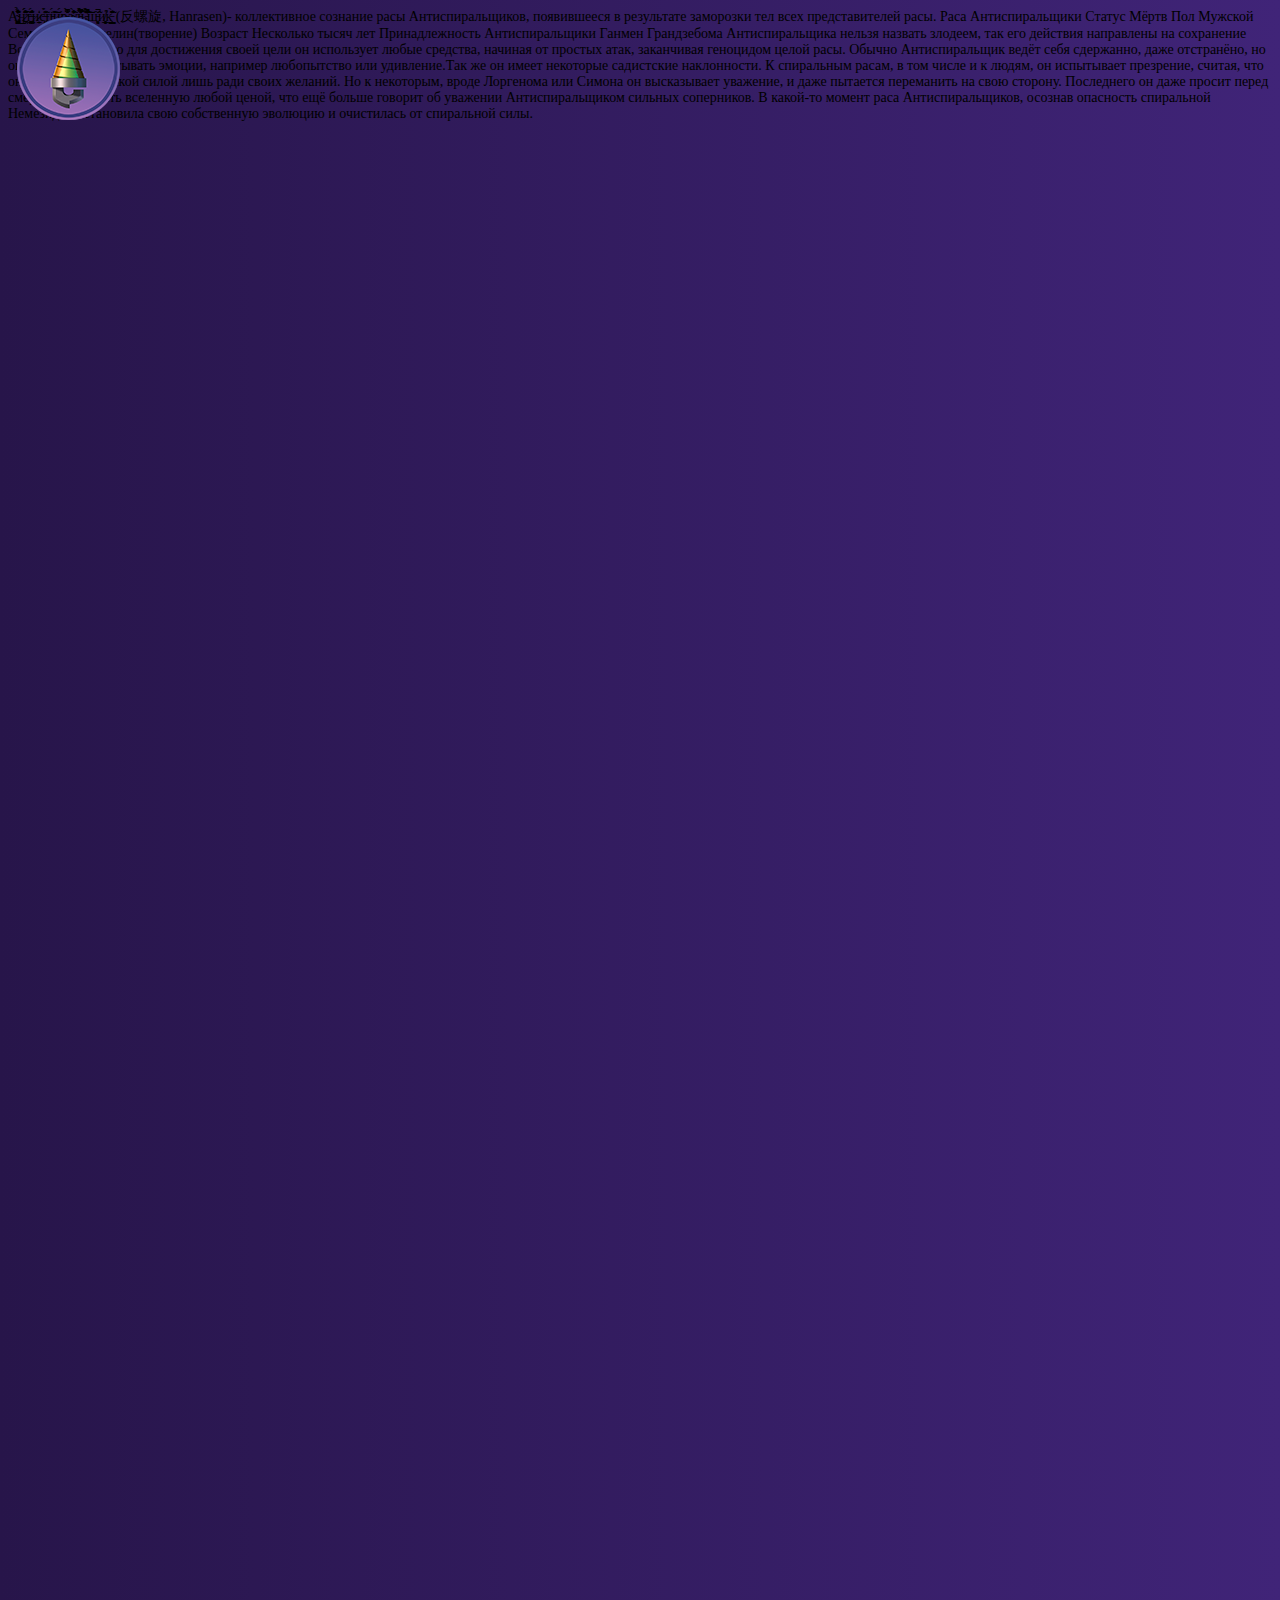
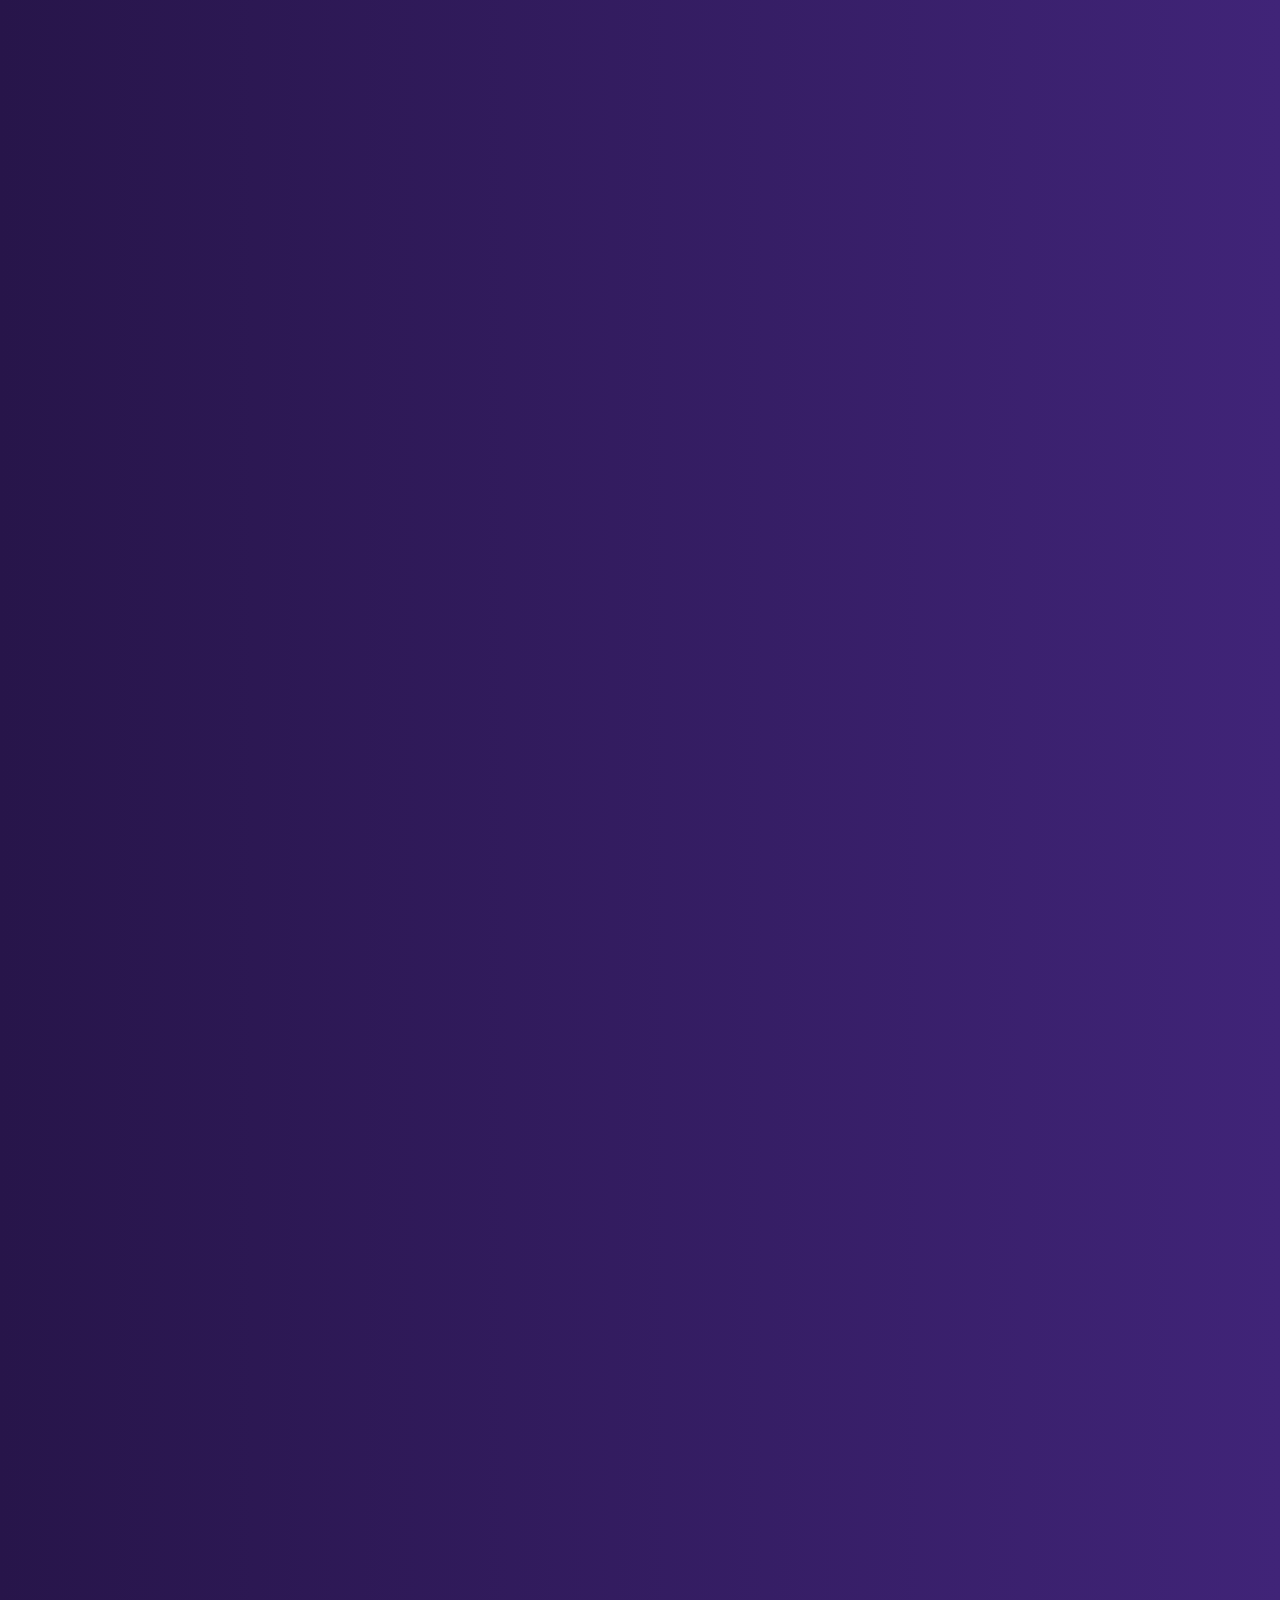
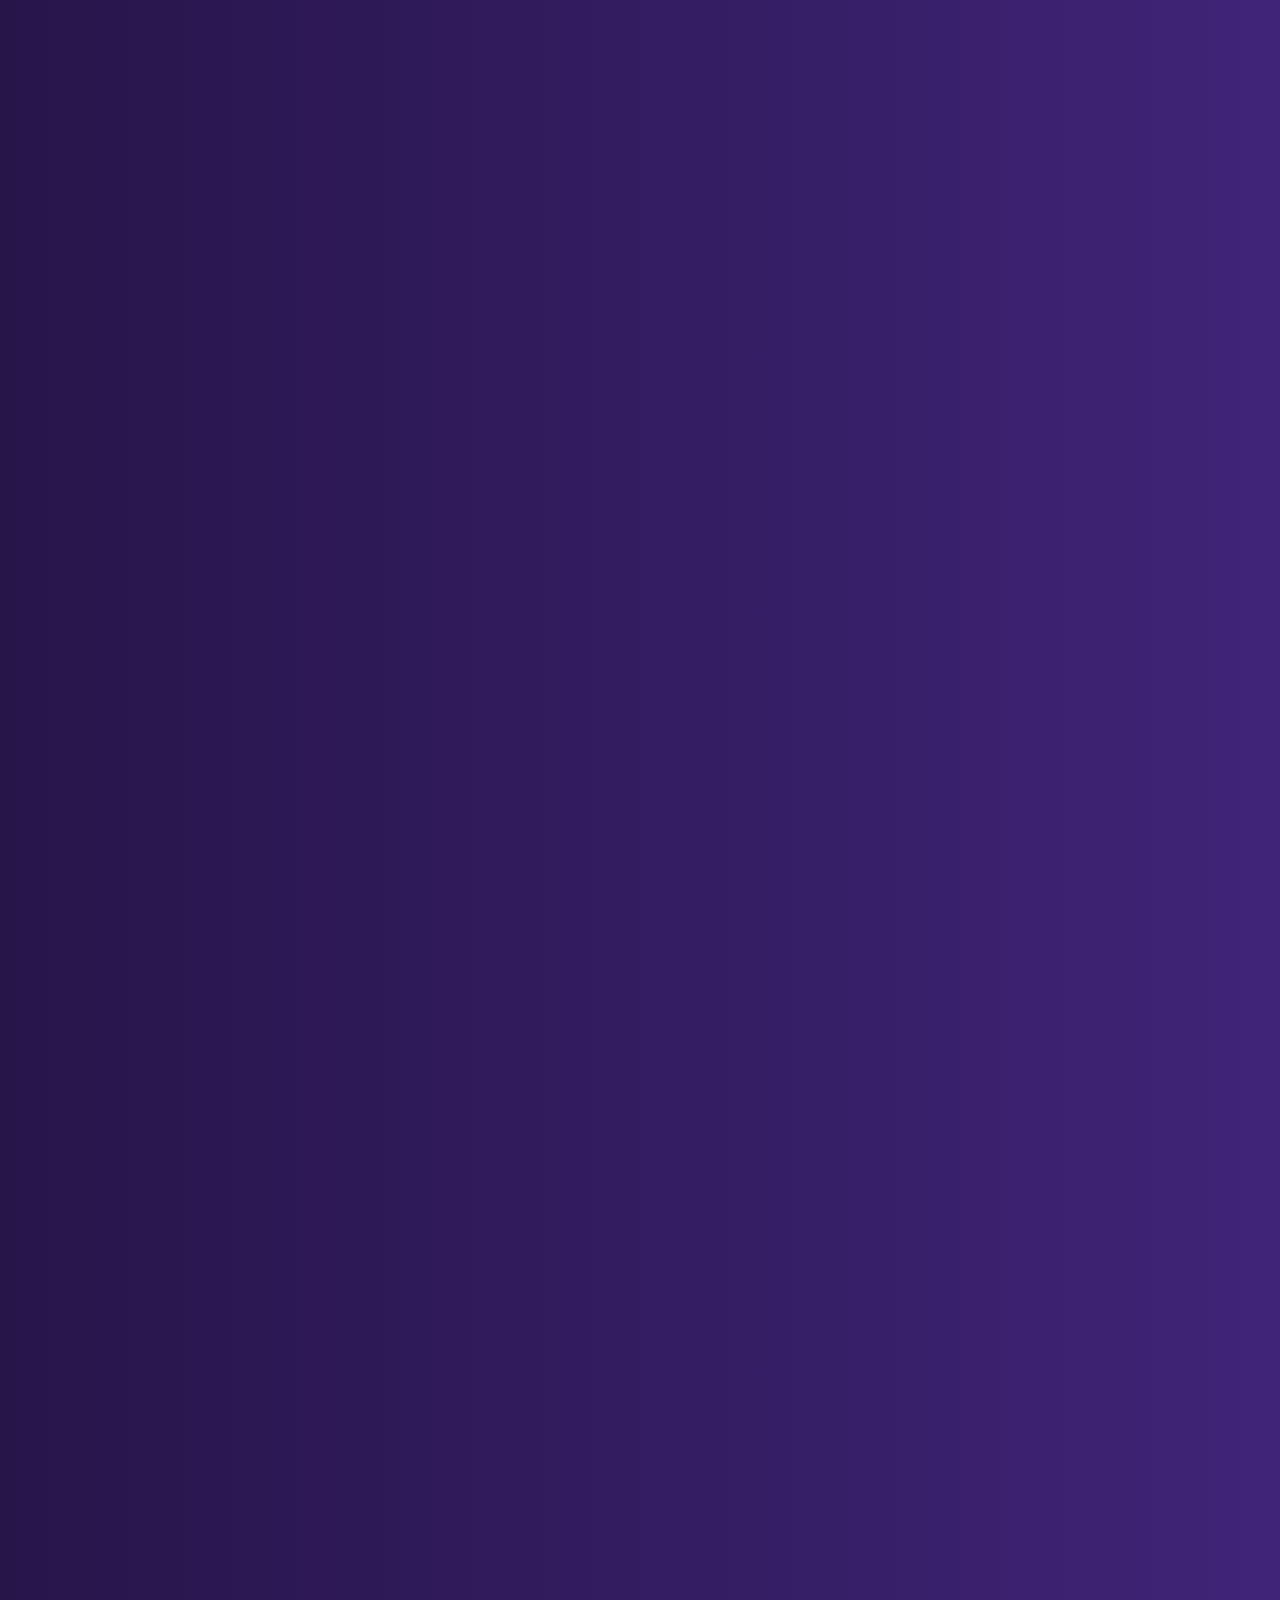
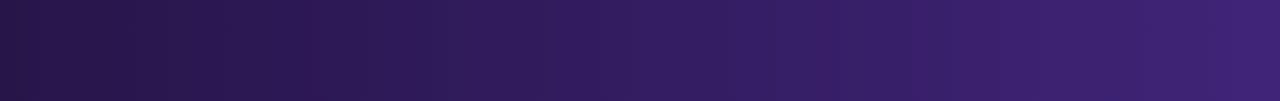
==== AntySpiral.html @ 94acdce9 "Add files via upload" ====
﻿<!DOCTYPE html PUBLIC"- //W3C//DTD HTML 4.01 Transitional //EN">
<html>
<head>
    <link rel="stylesheet" href="./css/main.css">
    <meta http-equiv="Content-Type" content="text/html; charset=UTF-8">
    <title>AntySpiral</title>
</head>
<body>

    <div class="rec10_1"></div>
    <div class="rec10_2"></div>
    <div class="rec10_3"></div>

    <div class="AntySpiral"></div>

    <div class="noize"></div>

    <span class="rec6_1Text">
        А̴̨̡̩͔̤̮̗̜̹̹̪̤̭̔̾̎͋̆̉̒̏̊̒̏͘͜͜н̷̪̑̏́̽͐̓̋̈́͘͘͠т̶̲̜̼̥̝̪̭́̋̂̓̕и̷̱̱̹̍̇с̶̘͓͍͊̃̀̈́ͅп̵̨͚́̈͠͝и̷͍͇̣͚͚̰́р̵͙̽̀͆͒̌а̴̧̳̩̬̜͊̊͗̀̐̃͜л̵̡̜͕̪͈́̀̌͑̍̊͆̽̅́͜͠ь̵̨̡̛̛̼͂͆̈́̀̇͂͐͒̇͘͠͝щ̵̻̘͔̌̃̚и̸̛̩͎̲̻̥̤̔к̵̳͕̟͕̩̀̌̎͊̑̒͊̃ (反螺旋, Hanrasen)- коллективное сознание расы Антиспиральщиков, появившееся в результате заморозки тел всех представителей расы.
    </span>
    <span class="rec6_2Text">
        Раса Антиспиральщики
        Статус Мёртв
        Пол Мужской
        Семья Ния Теппелин(творение)
        Возраст Несколько тысяч лет
        Принадлежность Антиспиральщики
        Ганмен
        Грандзебома
    </span>
    <span class="rec6_3Text">
        Антиспиральщика нельзя назвать злодеем, так его действия направлены на сохранение Вселенной. Однако для достижения своей цели он использует любые средства, начиная от простых атак, заканчивая геноцидом целой расы. Обычно Антиспиральщик ведёт себя сдержанно, даже отстранёно, но он способен испытывать эмоции, например любопытство или удивление.Так же он имеет некоторые садистские наклонности.
        К спиральным расам, в том числе и к людям, он испытывает презрение, считая, что они пользуются такой силой лишь ради своих желаний. Но к некоторым, вроде Лоргенома или Симона он высказывает уважение, и даже пытается переманить на свою сторону. Последнего он даже просит перед смертью защищать вселенную любой ценой, что ещё больше говорит об уважении Антиспиральщиком сильных соперников.
        В какой-то момент раса Антиспиральщиков, осознав опасность спиральной Немезиды, остановила свою собственную эволюцию и очистилась от спиральной силы.
    </span>

    <div class="row_2">
        <div class='embed-container'><iframe width="688" height="373" src="https://www.youtube.com/embed/8IJ4GdwmVPA" frameborder="0" allowfullscreen></iframe></div>
    </div>


    <div class="v37_bur">
        <a href="index.html"><img src="images/v37_bur_2.png"></a>
    </div>
</body>
</html>
---- css/main.css ----
body {
    font-size: 14px;
    background: linear-gradient(to right, #27154a, #402478);
    height: 4885px;

}

.rec1 {
    position: absolute;
    width: 457px;
    height: 375px;
    left: 1395px;
    top: 41px;
    background: rgba(54, 59, 88, 0.76);
    border-radius: 61px;
    z-index: 4;
}

.rec2 {
    position: absolute;
    width: 1113px;
    height: 237px;
    left: 120px;
    top: 130px;
    background: rgba(54, 59, 88, 0.76);
    border-radius: 51px;
    z-index: 4;
}

.rec3 {
    position: absolute;
    width: 191px;
    height: 56px;
    left: 120px;
    top: 1183px;
    background: #D9D9D9;
    border-radius: 7px;
    z-index: 2;
}
.rec4 {
    position: absolute;
    width: 191px;
    height: 56px;
    left: 120px;
    top: 1183px;
    background: #D9D9D9;
    border-radius: 7px;
    z-index: 2;
}
.rec5 {
    position: absolute;
    width: 191px;
    height: 56px;
    left: 989px;
    top: 1183px;
    background: #D9D9D9;
    border-radius: 7px;
    z-index: 2;
}
.rec6 {
    position: absolute;
    width: 1544px;
    height: 101px;
    left: 215px;
    top: 972px;
    background: rgba(217, 217, 217, 0.79);
    border-radius: 7px;
    z-index: 4;
}
.lagann {
    position: absolute;
    width: 802px;
    height: 512px;
    left: 998px;
    top: 1264px;
    background: url("../images/398337_LzH8PYjZYU_lagann.png");
    z-index: 2;
}

.Gurren {
    position: absolute;
    width: 681px;
    height: 512px;
    left: 120px;
    top: 1264px;
    background: url("../images/Gurren_detail.png");
    z-index: 2;
}

.v1_fone {
    position: absolute;
    width: 100%;
    height: 936px;
    left: 0px;
    top: 0px;
    background: url("../images/v1_fone.png");
    z-index: 2;
}

.fone_2 {
    position: absolute;
    width: 100%;
    height: 183px;
    left: 0px;
    top: 936px;
    background: url("../images/fone_2.png");
    z-index: 2;
}
.v37_bur {
    position: absolute;
    width: 103px;
    height: 103px;
    left: 17px;
    top: 17px;
    background: url("../images/v37_bur_2.png");
    z-index: 3;
}
.Simon {
    position: absolute;
    width: 574px;
    height: 475px;
    left: 516px;
    top: 461px;
    background: url("../images/v11_8_Simon.png");
    z-index: 5;
}
.Kamina {
    position: absolute;
    width: 330px;
    height: 493px;
    left: 987px;
    top: 442px;
    background: url("../images/v5_6_Kamina.png");
    z-index: 5;
}
.Yoko {
    position: absolute;
    width: 411px;
    height: 310px;
    left: 208px;
    top: 625px;
    background: url("../images/v12_12_Yoko.png");
    z-index: 5;
}
.Antispiralshik {
    position: absolute;
    width: 163px;
    height: 213px;
    left: 59px;
    top: 722px;
    background: url("../images/v14_18_Antispiralshik.png");
    z-index: 4;
}
.Nia {
    position: absolute;
    width: 334px;
    height: 474px;
    left: 1214px;
    top: 461px;
    background: url("../images/v13_14_Nia.png");
    z-index: 4;
}
.Lorgenom {
    position: absolute;
    width: 407px;
    height: 242px;
    left: 1445px;
    top: 694px;
    background: url("../images/v14_19_Lorgenom.png");
    z-index: 4;
}
.rec1Text {
    position: absolute;
    width: 1085px;
    height: 287px;
    left: 148px;
    top: 156px;
    font-family: 'Oswald';
    font-style: normal;
    font-weight: 400;
    font-size: 36px;
    line-height: 53px;
    color: #FFFFFF;
    z-index: 6;
}
.rec2Text {
    position: absolute;
    width: 449px;
    height: 314px;
    left: 1403px;
    top: 69px;
    font-family: 'Oswald';
    font-style: normal;
    font-weight: 400;
    font-size: 36px;
    line-height: 53px;
    color: #FFFFFF;
    z-index: 6;
}
.rec3Text {
    position: absolute;
    width: 176px;
    height: 53px;
    left: 128px;
    top: 1183px;
    font-family: 'Oswald';
    font-style: normal;
    font-weight: 400;
    font-size: 36px;
    line-height: 53px;
    color: #000000;
    z-index: 4;
}
.rec4Text {
    position: absolute;
    width: 173px;
    height: 53px;
    left: 998px;
    top: 1184px;
    font-family: 'Oswald';
    font-style: normal;
    font-weight: 400;
    font-size: 36px;
    line-height: 53px;
    color: #000000;
    z-index: 4;
}
.rec5Text {
    position: absolute;
    width: 1530px;
    height: 106px;
    left: 222px;
    top: 967px;
    font-family: 'Oswald';
    font-style: normal;
    font-weight: 400;
    font-size: 36px;
    line-height: 53px;
    color: #000000;
    z-index: 8;
}
.row {
    position: absolute;
    left: 381px;
    top: 1978px;
}
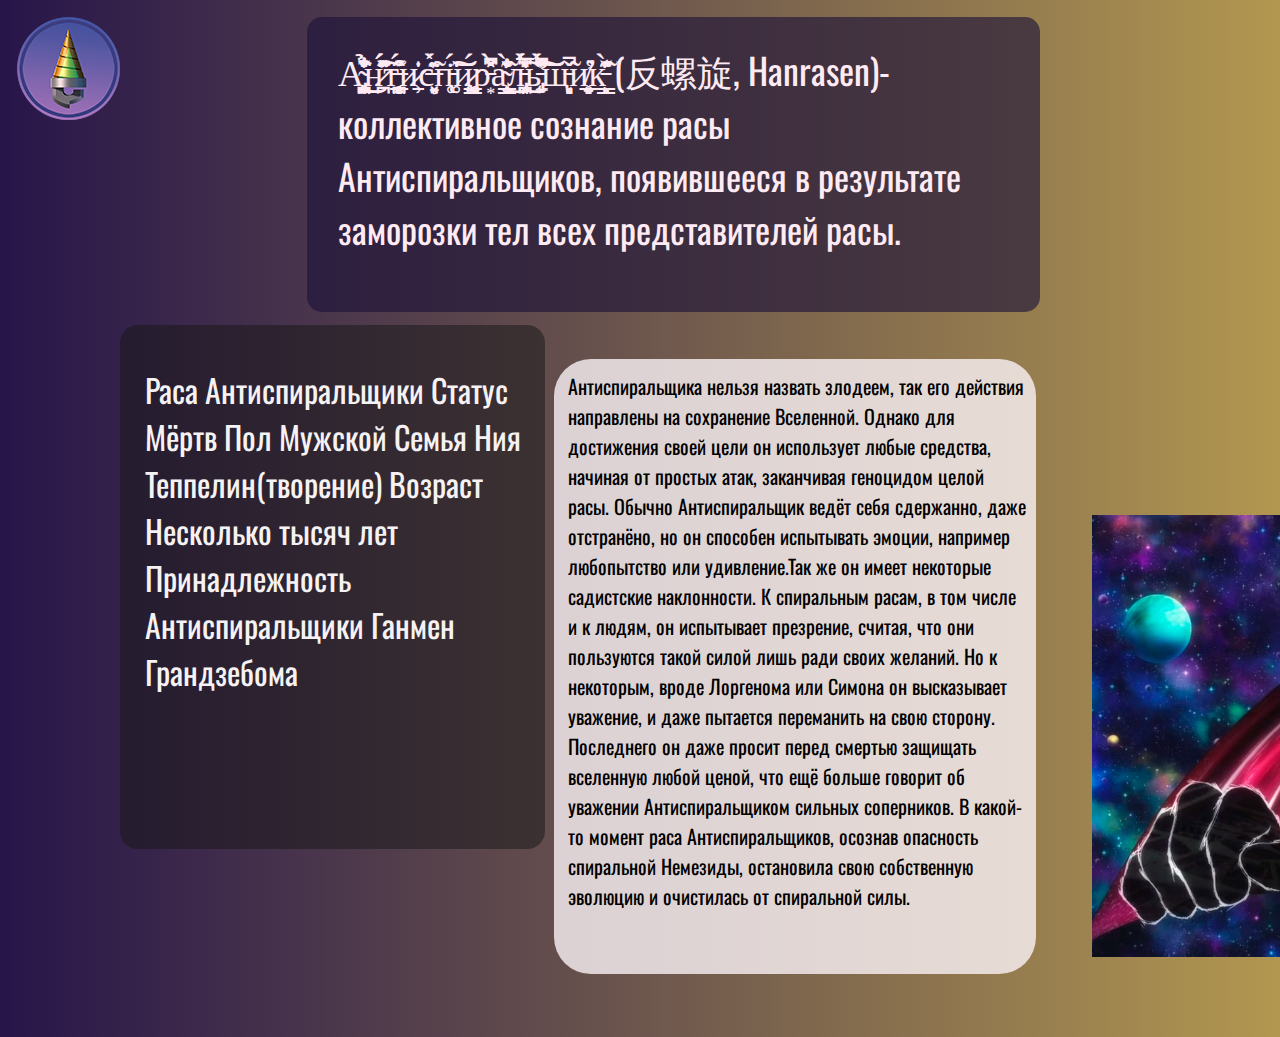
==== commit c89e2b4d: "Add files via upload" ====
--- a/AntySpiral.html
+++ b/AntySpiral.html
@@ -4,6 +4,7 @@
     <link rel="stylesheet" href="./css/main.css">
     <meta http-equiv="Content-Type" content="text/html; charset=UTF-8">
     <title>AntySpiral</title>
+    <link href="https://fonts.googleapis.com/css?family=Oswald&display=swap" rel="stylesheet" />
 </head>
 <body>
 
--- a/css/main.css
+++ b/css/main.css
@@ -1,8 +1,8 @@
 body {
     font-size: 14px;
-    background: linear-gradient(to right, #27154a, #402478);
-    height: 4885px;
-
+    background: linear-gradient(to right, #27154a, #B29750);
+    height: 80%;
+    font-family: 'Oswald';
 }
 
 .rec1 {
@@ -67,6 +67,173 @@
     border-radius: 7px;
     z-index: 4;
 }
+
+.rec7 {
+    position: absolute;
+    width: 534px;
+    height: 282px;
+    left: 1253px;
+    top: 2434px;
+    background: #D9D9D9;
+    border-radius: 31px;
+    z-index: 2;
+}
+.rec8 {
+    position: absolute;
+    width: 439px;
+    height: 511px;
+    left: 1354px;
+    top: 1919px;
+    background: #D9D9D9;
+    border-radius: 81px;
+    z-index: 2;
+}
+
+.rec2_1 {
+    position: absolute;
+    width: 864px;
+    height: 683px;
+    left: 936px;
+    top: 91px;
+    background: #D9D9D9;
+    border-radius: 16px;
+}
+.rec2_2 {
+    position: absolute;
+    width: 330px;
+    height: 348px;
+    left: 566px;
+    top: 399px;
+    background: #D9D9D9;
+    border-radius: 37px;
+}
+.rec2_3 {
+    position: absolute;
+    width: 405px;
+    height: 463px;
+    left: 120px;
+    top: 328px;
+    background: #D9D9D9;
+    border-radius: 50px;
+}
+.rec2_4 {
+    position: absolute;
+    width: 628px;
+    height: 193px;
+    left: 200px;
+    top: 111px;
+    background: #D9D9D9;
+    border-radius: 15px;
+}
+
+
+.rec4_1 {
+    position: absolute;
+    width: 708px;
+    height: 487px;
+    left: 120px;
+    top: 287px;
+    background: #D9D9D9;
+    border-radius: 50px;
+}
+
+.rec4_2 {
+    position: absolute;
+    width: 339px;
+    height: 593px;
+    left: 855px;
+    top: 35px;
+    background: #D9D9D9;
+    border-radius: 37px;
+}
+.rec4_3 {
+    position: absolute;
+    width: 696px;
+    height: 122px;
+    left: 145px;
+    top: 73px;
+    background: #D9D9D9;
+    border-radius: 15px;
+}
+
+.rec4_4 {
+    position: absolute;
+    width: 579px;
+    height: 683px;
+    left: 1221px;
+    top: 91px;
+    background: #D9D9D9;
+    border-radius: 16px;
+}
+
+.rec3_1 {
+    position: absolute;
+    width: 733px;
+    height: 295px;
+    left: 307px;
+    top: 17px;
+    background: #D9D9D9;
+    border-radius: 15px;
+    z-index: 4;
+}
+.rec3_2 {
+    position: absolute;
+    width: 739px;
+    height: 683px;
+    left: 1061px;
+    top: 91px;
+    background: #D9D9D9;
+    border-radius: 16px;
+    z-index: 4;
+}
+.rec3_3 {
+    position: absolute;
+    width: 482px;
+    height: 615px;
+    left: 554px;
+    top: 359px;
+    background: #D9D9D9;
+    border-radius: 37px;
+    z-index: 4;
+}
+.rec3_4 {
+    position: absolute;
+    width: 425px;
+    height: 524px;
+    left: 120px;
+    top: 325px;
+    background: #D9D9D9;
+    border-radius: 18px;
+    z-index: 4;
+}
+
+.rec10_1 {
+    position: absolute;
+    width: 733px;
+    height: 295px;
+    left: 307px;
+    top: 17px;
+    background: rgba(30, 18, 57, 0.64);
+    border-radius: 15px;
+}
+.rec10_2 {
+    position: absolute;
+    width: 425px;
+    height: 524px;
+    left: 120px;
+    top: 325px;
+    background: rgba(22, 22, 22, 0.5);
+    border-radius: 18px;
+}
+.rec10_3 {
+    position: absolute;
+    width: 482px;
+    height: 615px;
+    left: 554px;
+    top: 359px;
+    background: rgba(250, 242, 246, 0.8);
+    border-radius: 37px;
+}
 .lagann {
     position: absolute;
     width: 802px;
@@ -76,7 +243,24 @@
     background: url("../images/398337_LzH8PYjZYU_lagann.png");
     z-index: 2;
 }
-
+.Kamina_2 {
+    position: absolute;
+    width: 912px;
+    height: 683px;
+    left: 888px;
+    top: 91px;
+    background: url("../images/Kamina_2.png");
+    z-index: 3;
+}
+.Gurren_Laggan {
+    position: absolute;
+    width: 1113px;
+    height: 797px;
+    left: 120px;
+    top: 1919px;
+    background: url("../images/Gurren_Laggan.png");
+    z-index: 2;
+}
 .Gurren {
     position: absolute;
     width: 681px;
@@ -86,7 +270,24 @@
     background: url("../images/Gurren_detail.png");
     z-index: 2;
 }
-
+.pic_6{
+    position: absolute;
+    width: 439px;
+    height: 560px;
+    left: 152px;
+    top: 2852px;
+    background: url("../images/pic_6.png");
+    z-index: 8;
+}
+.Gurren_dan {
+    position: absolute;
+    width: 264px;
+    height: 198px;
+    left: 957px;
+    top: 2476px;
+    background: url("../images/Gurren_dan.png");
+    z-index: 5;
+}
 .v1_fone {
     position: absolute;
     width: 100%;
@@ -97,6 +298,52 @@
     z-index: 2;
 }
 
+.Simon_6 {
+    position: absolute;
+    width: 760px;
+    height: 668px;
+    left: 1040px;
+    top: 106px;
+    background: url("../images/Simon_6.png");
+    z-index: 10;
+}
+
+.yoko_2 {
+    position: absolute;
+    width: 592px;
+    height: 683px;
+    left: 1221px;
+    top: 91px;
+    background: url(../images/yoko_2.png);
+    z-index: 10;
+}
+.Nia_2 {
+    position: absolute;
+    width: 595px;
+    height: 669px;
+    left: 1133px;
+    top: 105px;
+    background: url(../images/Nia_2.png);
+    z-index: 10;
+}
+.v14_19_Lorgenom_2 {
+    position: absolute;
+    width: 717px;
+    height: 403px;
+    left: 1072px;
+    top: 230px;
+    background: url("../images/Lorgenom.png");
+    z-index: 10;
+}
+.AntySpiral {
+    position: absolute;
+    width: 785px;
+    height: 442px;
+    left: 1092px;
+    top: 515px;
+    background: url(../images/AntySpiral.png);
+    z-index: 10;
+}
 .fone_2 {
     position: absolute;
     width: 100%;
@@ -169,6 +416,7 @@
     background: url("../images/v14_19_Lorgenom.png");
     z-index: 4;
 }
+
 .rec1Text {
     position: absolute;
     width: 1085px;
@@ -239,8 +487,301 @@
     color: #000000;
     z-index: 8;
 }
+.rec6Text {
+    position: absolute;
+    width: 361px;
+    height: 508px;
+    left: 1395px;
+    top: 1934px;
+    font-family: 'Oswald';
+    font-style: normal;
+    font-weight: 400;
+    font-size: 36px;
+    line-height: 53px;
+    color: #000000;
+    z-index: 8;
+}
+.rec7Text {
+    position: absolute;
+    width: 508px;
+    height: 260px;
+    left: 1266px;
+    top: 2442px;
+    font-family: 'Oswald';
+    font-style: normal;
+    font-weight: 400;
+    font-size: 36px;
+    line-height: 53px;
+    z-index: 8;
+}
+.rec2_1Text {
+    position: absolute;
+    width: 671px;
+    height: 171px;
+    left: 213px;
+    top: 122px;
+    font-family: 'Oswald';
+    font-style: normal;
+    font-weight: 400;
+    font-size: 36px;
+    line-height: 53px;
+    color: #000000;
+}
+.rec2_2Text {
+    position: absolute;
+    width: 368px;
+    height: 453px;
+    left: 139px;
+    top: 355px;
+    font-family: 'Oswald';
+    font-style: normal;
+    font-weight: 400;
+    font-size: 32px;
+    line-height: 47px;
+    color: #000000;
+}
+.rec2_3Text {
+    position: absolute;
+    width: 247px;
+    height: 331px;
+    left: 607px;
+    top: 407px;
+    font-family: 'Oswald';
+    font-style: normal;
+    font-weight: 400;
+    font-size: 32px;
+    line-height: 47px;
+    color: #000000;
+}
+
+.rec3_1Text {
+    position: absolute;
+    width: 728px;
+    height: 274px;
+    left: 312px;
+    top: 26px;
+    font-family: 'Oswald';
+    font-style: normal;
+    font-weight: 400;
+    font-size: 32px;
+    line-height: 47px;
+    color: #000000;
+    z-index: 6;
+}
+.rec3_2Text {
+    position: absolute;
+    width: 425px;
+    height: 563px;
+    left: 120px;
+    top: 325px;
+    font-family: 'Oswald';
+    font-style: normal;
+    font-weight: 400;
+    font-size: 32px;
+    line-height: 47px;
+    color: #000000;
+    z-index: 6;
+}
+.rec3_3Text {
+    position: absolute;
+    width: 458px;
+    height: 593px;
+    left: 566px;
+    top: 370px;
+    font-family: 'Oswald';
+    font-style: normal;
+    font-weight: 400;
+    font-size: 24px;
+    line-height: 36px;
+    color: #000000;
+    z-index: 6;
+}
+
+.rec4_1Text {
+    position: absolute;
+    width: 671px;
+    height: 104px;
+    left: 157px;
+    top: 79px;
+    font-family: 'Oswald';
+    font-style: normal;
+    font-weight: 400;
+    font-size: 36px;
+    line-height: 53px;
+    color: #000000;
+}
+.rec4_2Text {
+    position: absolute;
+    width: 651px;
+    height: 470px;
+    left: 157px;
+    top: 301px;
+    font-family: 'Oswald';
+    font-style: normal;
+    font-weight: 400;
+    font-size: 32px;
+    line-height: 47px;
+    color: #000000;
+}
+.rec4_3Text {
+    position: absolute;
+    width: 311px;
+    height: 561px;
+    left: 870px;
+    top: 54px;
+    font-family: 'Oswald';
+    font-style: normal;
+    font-weight: 400;
+    font-size: 32px;
+    line-height: 47px;
+    color: #000000;
+}
+
+.rec5_1Text {
+    position: absolute;
+    width: 686px;
+    height: 239px;
+    left: 338px;
+    top: 43px;
+    font-family: 'Oswald';
+    font-style: normal;
+    font-weight: 400;
+    font-size: 40px;
+    line-height: 59px;
+    color: #000000;
+    z-index: 6;
+}
+
+.rec5_2Text {
+    position: absolute;
+    width: 385px;
+    height: 478px;
+    left: 140px;
+    top: 340px;
+    font-family: 'Oswald';
+    font-style: normal;
+    font-weight: 400;
+    font-size: 32px;
+    line-height: 47px;
+    color: #000000;
+    z-index: 6;
+}
+.rec5_3Text {
+    position: absolute;
+    width: 458px;
+    height: 571px;
+    left: 566px;
+    top: 388px;
+    font-family: 'Oswald';
+    font-style: normal;
+    font-weight: 400;
+    font-size: 20px;
+    line-height: 30px;
+    color: #000000;
+    z-index: 6;
+}
+.noize {
+    width: 1920px;
+    height: 1021px;
+    left: 0px;
+    top: 0px;
+    background: url("../images/noize.gif");
+    z-index: 2;
+}
+
+.rec6_1Text {
+    position: absolute;
+    width: 653px;
+    height: 239px;
+    left: 338px;
+    top: 43px;
+    font-family: 'Oswald';
+    font-style: normal;
+    font-weight: 400;
+    font-size: 36px;
+    line-height: 53px;
+    color: #FEEAF2;
+    z-index: 6;
+}
+.rec6_2Text {
+    position: absolute;
+    width: 385px;
+    height: 432px;
+    left: 145px;
+    top: 366px;
+    font-family: 'Oswald';
+    font-style: normal;
+    font-weight: 400;
+    font-size: 32px;
+    line-height: 47px;
+    color: #F6F2F3;
+    z-index: 6;
+}
+.rec6_3Text {
+    position: absolute;
+    width: 458px;
+    height: 572px;
+    left: 568px;
+    top: 371px;
+    font-family: 'Oswald';
+    font-style: normal;
+    font-weight: 400;
+    font-size: 20px;
+    line-height: 30px;
+    color: #000000;
+    z-index: 6;
+}
+
+.rec11_1Text {
+    position: absolute;
+    width: 717px;
+    height: 234px;
+    left: 319px;
+    top: 43px;
+    font-family: 'Oswald';
+    font-style: normal;
+    font-weight: 400;
+    font-size: 26px;
+    line-height: 39px;
+    color: #000000;
+    z-index: 6;
+}
+.rec11_2Text {
+    position: absolute;
+    width: 385px;
+    height: 478px;
+    left: 140px;
+    top: 340px;
+    font-family: 'Oswald';
+    font-style: normal;
+    font-weight: 400;
+    font-size: 32px;
+    line-height: 47px;
+    color: #000000;
+    z-index: 6;
+}
+.rec11_3Text {
+    position: absolute;
+    width: 470px;
+    height: 587px;
+    left: 566px;
+    top: 372px;
+    font-family: 'Oswald';
+    font-style: normal;
+    font-weight: 400;
+    font-size: 20px;
+    line-height: 30px;
+    color: #000000;
+    z-index: 6;
+}
+
 .row {
     position: absolute;
-    left: 381px;
-    top: 1978px;
-}
+    left: 642px;
+    top: 2806px;
+}
+.row_2 {
+    position: absolute;
+    left: 1112px;
+    top: 65px;
+}
